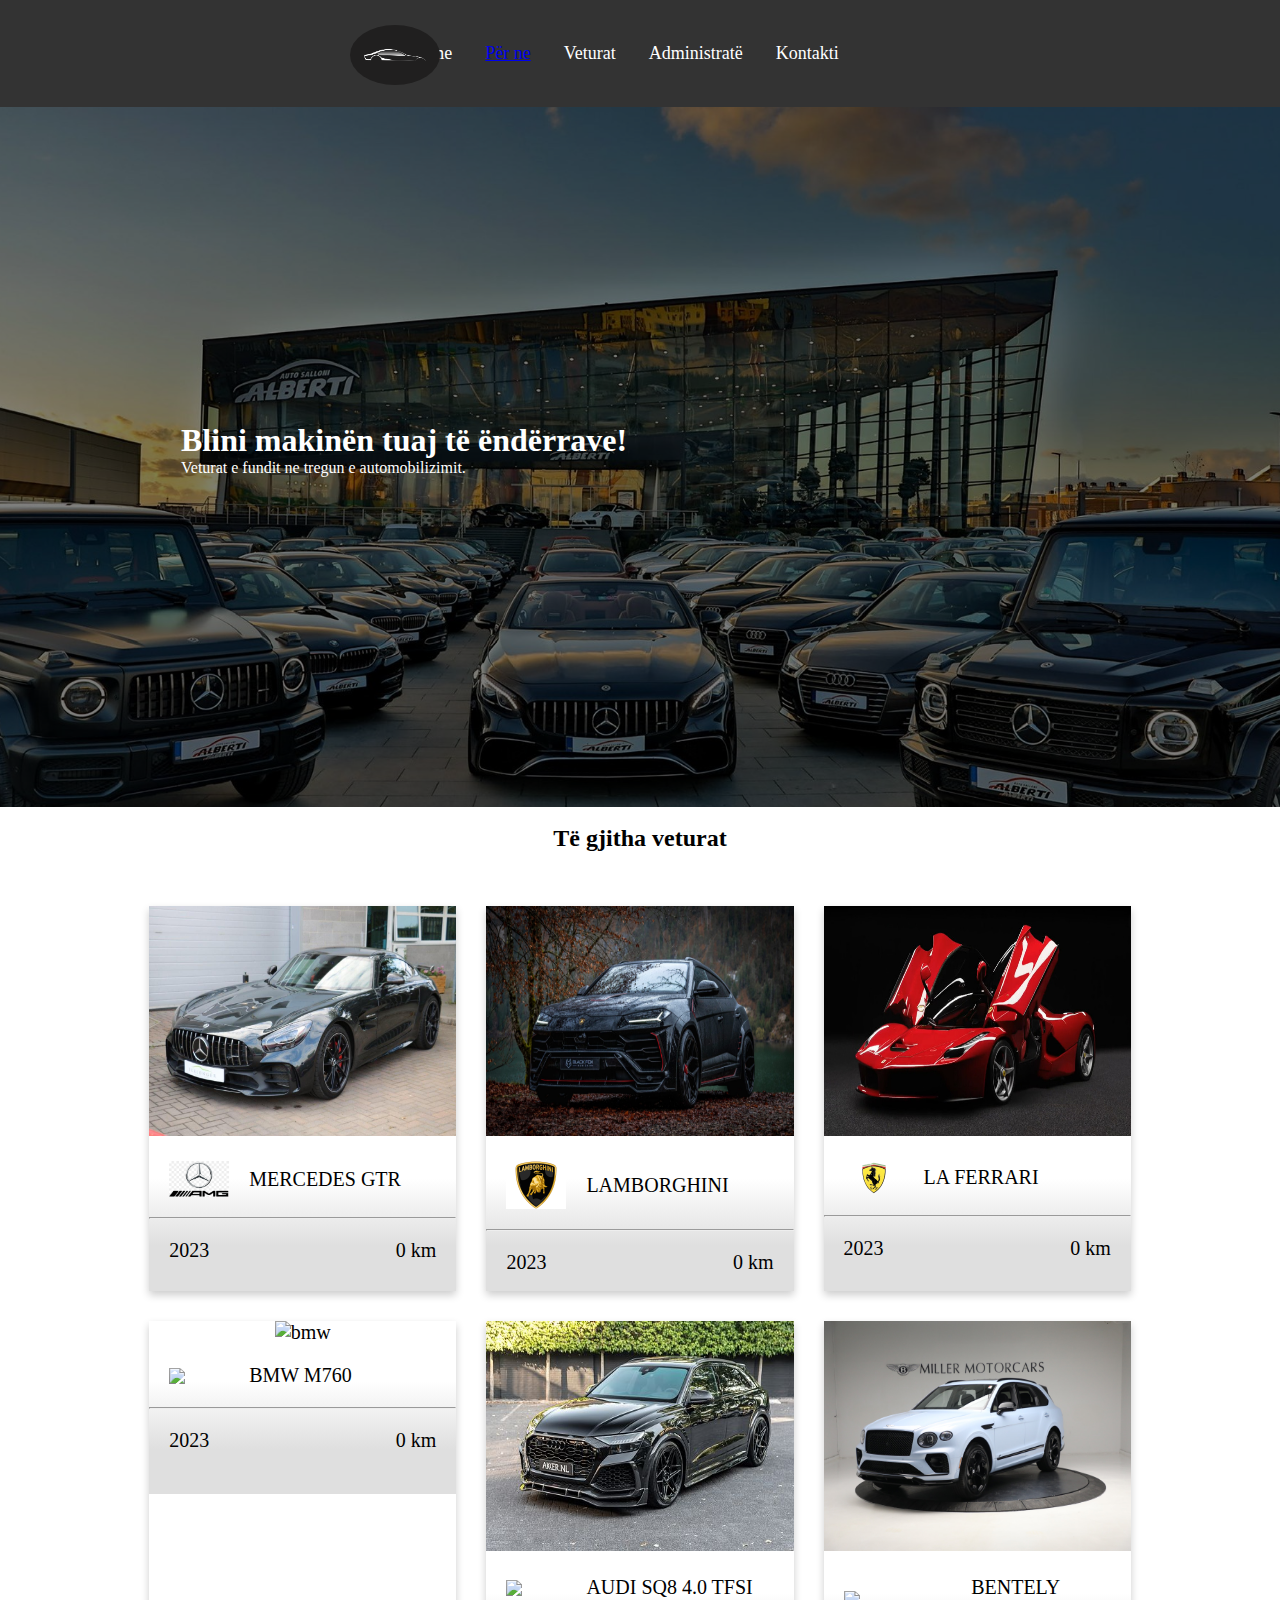
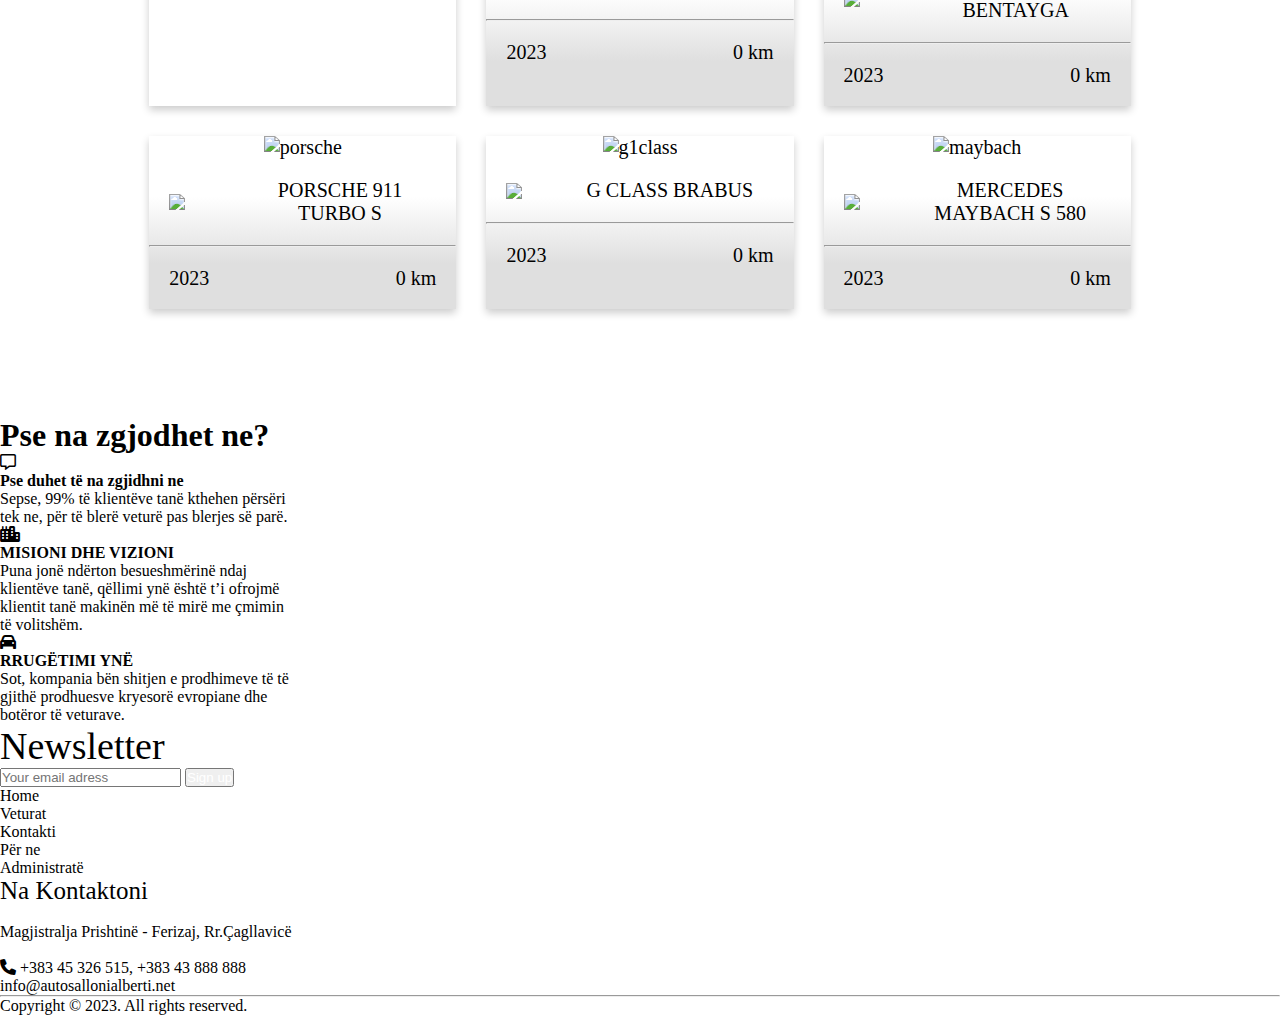
==== index.html @ 6805091e "fixed some things" ====
<!DOCTYPE html>
<html lang="en">
<head>
    <meta charset="UTF-8">
    <meta name="viewport" content="width=device-width, initial-scale=1.0">
    <link rel="stylesheet" href="https://cdnjs.cloudflare.com/ajax/libs/font-awesome/6.0.0/css/all.min.css"/>
    <link rel="stylesheet" href="style.css">

    <title>AutoSalloni</title>
</head>
<body>
    <header>
        <div class="meny">
        <ul>
           <li>Home</li>
           <li><a href="për_ne.html">Për ne</a></li>
           <li>Veturat</li>
           <li>Administratë</li>
           <li>Kontakti</li>
     </ul>
     </div>
     <div class="foto1">
        <div class="h11">
            <h1>Blini makinën tuaj të ëndërrave!</h1>
            <p>Veturat e fundit ne tregun e automobilizimit.</p>
        </div>
     </div>
     <div class="foto3">
        <img src="logo.png" alt="logo">
    </div>
    <br>
    <h2 style="text-align: center;">Të gjitha veturat</h2>
    <br>
    <br>
    <br>
    <div class="wrapper cars-card">
        <div class="container">
            <img src="mercedes.png" class="car--photo" alt="mercedes">
            <div class="cards-holder">
                <div class="card">
                    <img src="logoja.png" />
                    <p>MERCEDES GTR</p>
                </div>
                <hr>
                <div class="second-cart">
                    <p>2023</p>
                    <p>0 km</p>
                </div>
            </div>
        </div>
        <div class="container">
            <img src="lambo.png" class="car--photo" alt="mercedes">
            <div class="cards-holder">
                <div class="card">
                    <img src="logol.png" />
                    <p>LAMBORGHINI</p>
                </div>
                <hr>
                <div class="second-cart">
                    <p>2023</p>
                    <p>0 km</p>
                </div>
            </div>
        </div>
        <div class="container">
            <img src="ferrari1.png" class="car--photo" alt="mercedes">
            <div class="cards-holder">
                <div class="card">
                    <img src="logof.png" />
                    <p>LA FERRARI</p>
                </div>
                <hr>
                <div class="second-cart">
                    <p>2023</p>
                    <p>0 km</p>
                </div>
            </div>
        </div>
        <div class="container">
            <img src="bmw.logo.jpg" class="car--photo" alt="bmw">
            <div class="cards-holder">
                <div class="card">
                    <img src="logobmw.png" />
                    <p>BMW M760</p>
                </div>
                <hr>
                <div class="second-cart">
                    <p>2023</p>
                    <p>0 km</p>
                </div>
            </div>
        </div>
        <div class="container">
            <img src="audi.png" class="car--photo" alt="audi">
            <div class="cards-holder">
                <div class="card">
                    <img src="logoa.png" />
                    <p>AUDI SQ8 4.0 TFSI</p>
                </div>
                <hr>
                <div class="second-cart">
                    <p>2023</p>
                    <p>0 km</p>
                </div>
            </div>
        </div>
        <div class="container">
            <img src="bentley.png" class="car--photo" alt="bentley">
            <div class="cards-holder">
                <div class="card">
                    <img src="logob.png" />
                    <p>BENTELY BENTAYGA</p>
                </div>
                <hr>
                <div class="second-cart">
                    <p>2023</p>
                    <p>0 km</p>
                </div>
            </div>
        </div>
        
        <div class="container">
            <img src="porsche.png" class="car--photo" alt="porsche">
            <div class="cards-holder">
                <div class="card">
                    <img src="logopors.png" />
                    <p>PORSCHE 911 TURBO S</p>
                </div>
                <hr>
                <div class="second-cart">
                    <p>2023</p>
                    <p>0 km</p>
                </div>
            </div>
        </div>

        <div class="container">
            <img src="g1class.png" class="car--photo" alt="g1class">
            <div class="cards-holder">
                <div class="card">
                    <img src="logomer.png" />
                    <p>G CLASS BRABUS</p>
                </div>
                <hr>
                <div class="second-cart">
                    <p>2023</p>
                    <p>0 km</p>
                </div>
            </div>
        </div>

        <div class="container">
            <img src="maybach.png" class="car--photo" alt="maybach">
            <div class="cards-holder">
                <div class="card">
                    <img src="logomer.png" />
                    <p>MERCEDES MAYBACH S 580</p>
                </div>
                <hr>
                <div class="second-cart">
                    <p>2023</p>
                    <p>0 km</p>
                </div>
            </div>
        </div>
        

    </header>   
    <div class="footer">
        <br>
        <br>
        <br>
        <br>
        <br>
        <br>
        <h1>Pse na zgjodhet ne?</h1>
        <div class="icons">
            <div class="icon-container">
                <i class="fa-regular fa-message"></i>
                <p><b>Pse duhet të na zgjidhni ne</b></p>
                <p>Sepse, 99% të klientëve tanë kthehen përsëri<br> tek ne, 
                për të blerë veturë pas blerjes së parë.</p>
            </div>
            <div class="icon-container">
                <i class="fa-solid fa-city"></i>
                <p><b>MISIONI DHE VIZIONI</b></p>
                <p><span class="small-text">Puna jonë ndërton besueshmërinë ndaj<br>
                klientëve tanë, qëllimi ynë është t’i ofrojmë<br>
                klientit tanë makinën më të mirë me çmimin<br> 
                të volitshëm.</p>
            </div>
            <div class="icon-container">
                <i class="fa-solid fa-car"></i>
                <p><b>RRUGËTIMI YNË</b></p>
                <p>Sot, kompania bën shitjen e prodhimeve të të<br>
                 gjithë prodhuesve kryesorë evropiane dhe<br>
                  botëror të veturave.</p>
            </div>
        </div>

        <div class="p-container">
            <p style="font-size: 38px;">Newsletter</p>
        <div class="button">
            <input type="text" placeholder="Your email adress">
         <button type="Sign up" style="color: white;">Sign up</button>
        </div>
        </div>
        
        <footer class="footeri">
           
            <ul>
                
                <li>Home</li>
                <li>Veturat</li>
                <li>Kontakti</li>
            </ul>
            <ul>
                <li>Për ne</li>
                <li>Administratë</li>
            </ul>
            
            <div class="contact-info">
                
                 <p style="font-size: 25px;">Na Kontaktoni</p>
                 <br>
                <p>Magjistralja Prishtinë - Ferizaj, Rr.Çagllavicë</p>
                <br>
                <i class="fa-solid fa-phone"></i>
                +383 45 326 515, +383 43 888 888  
                <p> info@autosallonialberti.net</p>
            </div>  
        </footer>
        <hr>
        
        <p class="copyright">Copyright © 2023. All rights reserved.</p>
        
    
     

</html>
---- style.css ----
*{
    padding: 0px;
    margin: 0px;
    box-sizing: border-box;
}

.meny {
    display: flex;
    flex-direction: column; /* Ndërro drejtimin e flexbox në vertikal */
    background-color: #333;
    padding: 43px 0px;
    font-size: 18px;
    cursor: pointer;
    
}

.meny-top {
    background-color: black; /* Ngjyra e pjesshme të sipërme */
    padding: 5px 0px; /* Hapësira në drejtimin vertikal */
}

.meny ul {
    list-style: none;
    margin: 0;
    padding: 0;
    display: flex;
    justify-content: center;
}

.meny li:hover{
    color: red;
    cursor: pointer;
    
    
}

.meny li{
    color: white;
    margin-right: 33px;
    
}

.meny li:hover,
.meny li:active {
    color: red; /* Ngjyra e ndryshuar kur elementi është në hover ose gjendje aktive */
}


.foto1{
    position: relative;
}

.foto1 img{
    width: 100%;
    height: auto;
    display: block;
}
.foto1::before {
    content: "";
    position: absolute;
    top: 0;
    left: 0;
    width: 100%;
    height: 100%;
    background-color: rgba(0, 0, 0, 0.5); /* Ngjyra e errët e overlay me një ndjeshmëri të zbehtë */
    pointer-events: none; /* Kjo e bën të mundur që klikimet të kalojnë nën overlay */
}



.foto3 img{
    position: absolute;
    top: 10px; /* Përshtatni sipas dëshirës suaj për pozicionin vertikal */
    width: 90px;
    float: right;
    color: black;
    margin-left: 350px;
    margin-top: 15px;
    border-radius: 50%;
 
}

.h11 {
    position: absolute;
    top: 45%;
    right: 51%;
    color: white;
    font-size: 1em;
}

.wrapper{
    display: flex;
    justify-content: center;
    gap: 30px;

     
}

.container{
    padding: 0px ;
    box-shadow: 0 4px 8px 0 rgba(0,0,0,0.2);
    transition: 0.3s;
    width: 24%;
    text-align: center;
    font-size: 20px;
    
}

.cars-card {
    flex-wrap: wrap;
}

.cards-holder {
    background: rgb(223,223,223);
    background: linear-gradient(0deg, rgba(223,223,223,1) 30%, rgba(255,255,255,1) 75%);
}

.container:hover{
    box-shadow: 0 8px 16px 0 rgba(0,0,0,0.2);
    
}

.card {
    display: flex;
    gap: 20px;
    align-items: center;
    padding: 0px 20px;
}

.card img {
    width: 60px;
}

.car--photo{
    height: 230px;
    width: 100%;
}


.second-cart {
    display: flex;
    padding: 0px 20px;
    justify-content: space-between;
}

.cards-holder {
    padding: 20px 0px;
    display: flex;
    flex-direction: column;
    gap: 20px;
    height: 150px;
}

.foto1 {
        background-image: url("fotoja.png");
        min-height: 700px;
        background-attachment: fixed;
        background-position: center;
        background-repeat: no-repeat;
        background-size: cover;
}
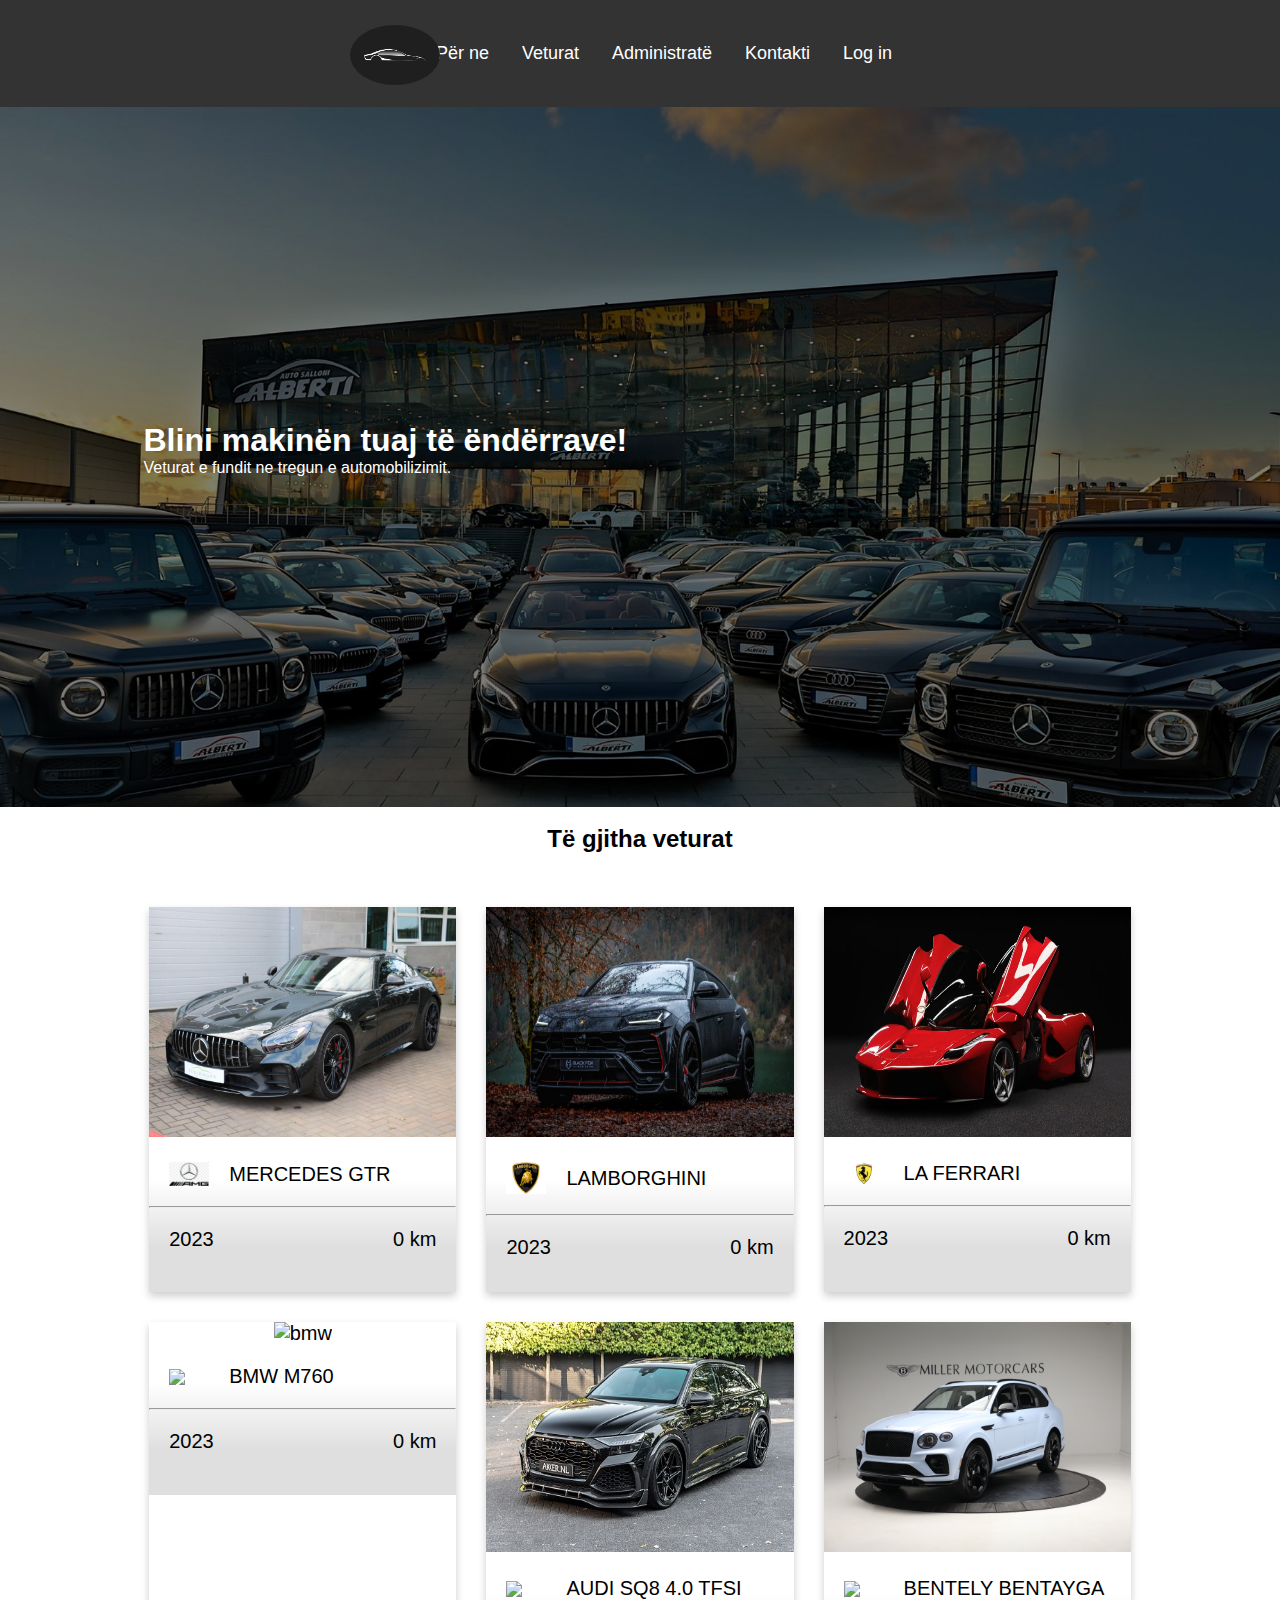
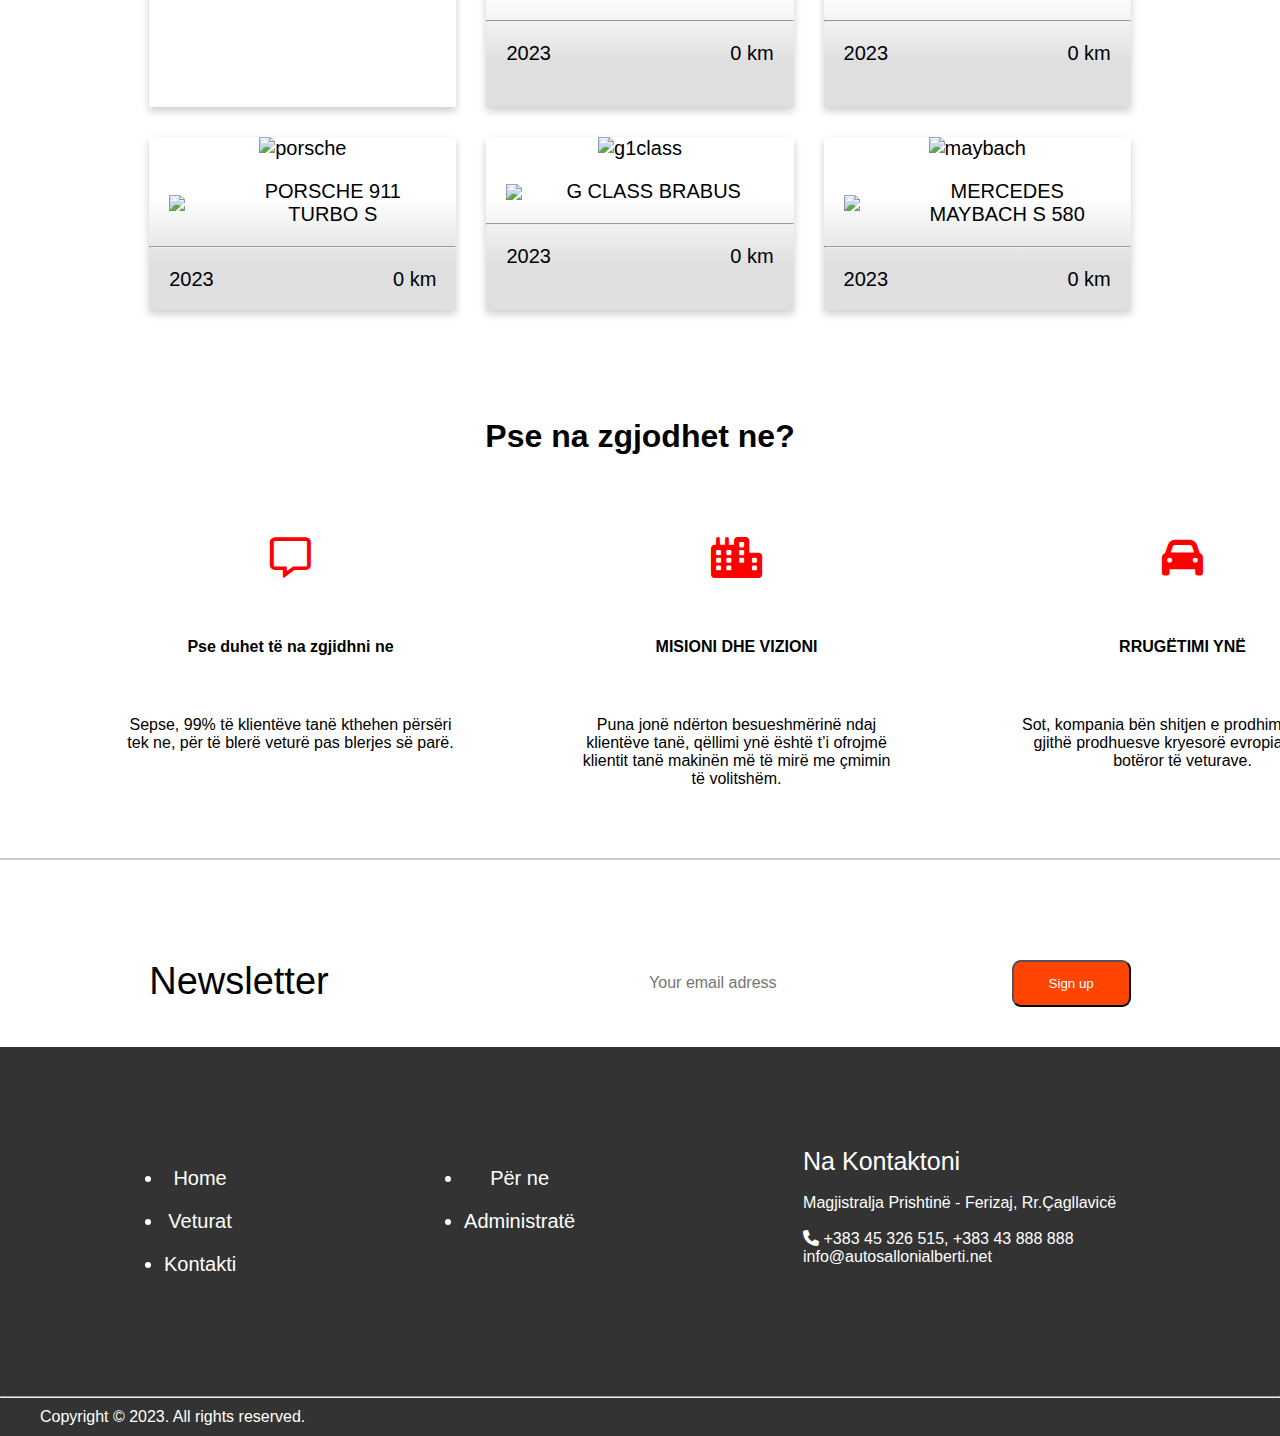
==== commit 904927a6: "fixed some things" ====
--- a/index.html
+++ b/index.html
@@ -12,11 +12,13 @@
     <header>
         <div class="meny">
         <ul>
-           <li>Home</li>
+           <li><a href="index.html">Home</a></li>
            <li><a href="për_ne.html">Për ne</a></li>
-           <li>Veturat</li>
-           <li>Administratë</li>
-           <li>Kontakti</li>
+           <li><a href="veturat.html">Veturat</a></li>
+           <li><a href="administrata.html">Administratë</a></li>
+           <li><a href="kontakti.html">Kontakti</a></li>
+           <li><a href="login.html">Log in</a></li>
+           
      </ul>
      </div>
      <div class="foto1">
@@ -235,7 +237,7 @@
         <p class="copyright">Copyright © 2023. All rights reserved.</p>
         
     
-     
-
+     </div>
+    </body>
 </html>
 
--- a/style.css
+++ b/style.css
@@ -2,6 +2,7 @@
     padding: 0px;
     margin: 0px;
     box-sizing: border-box;
+    
 }
 
 .meny {
@@ -27,23 +28,24 @@
     justify-content: center;
 }
 
-.meny li:hover{
-    color: red;
-    cursor: pointer;
-    
-    
-}
+
 
 .meny li{
     color: white;
     margin-right: 33px;
-    
-}
-
-.meny li:hover,
-.meny li:active {
-    color: red; /* Ngjyra e ndryshuar kur elementi është në hover ose gjendje aktive */
-}
+   
+    
+}
+
+.meny li a:hover{
+    color: red;
+}
+
+.meny a {
+    text-decoration: none; /* Largimi i vijës perfunduese */
+    color: white; /* Ngjyra e tekstit */
+}
+
 
 
 .foto1{
@@ -125,10 +127,12 @@
     gap: 20px;
     align-items: center;
     padding: 0px 20px;
+    
 }
 
 .card img {
     width: 60px;
+    max-width: 40px;
 }
 
 .car--photo{
@@ -158,4 +162,351 @@
         background-position: center;
         background-repeat: no-repeat;
         background-size: cover;
+}
+
+.footer h1{
+    text-align: center;
+}
+
+
+
+.footer i.fa-regular.fa-message {
+    font-size: 41px;
+    color: red;
+       
+}
+
+.footer i.fa-solid.fa-city {
+    font-size: 41px;
+    color: red;
+    
+}
+
+.footer i.fa-solid.fa-car{
+    font-size: 41px;
+    color: red;
+}
+
+
+.icons{
+    display: flex;
+    padding: 70px;
+    justify-content: space-between;
+    border-bottom: 2px solid #ccc;
+
+   
+}
+
+.icons i {
+    font-size: 41px;
+    color: red;
+    padding: 0 200px; /* Hapësira midis ikonave */
+    margin-top: 12px;
+    
+}
+
+.icon-container {
+    text-align: center;
+    
+     
+}
+
+
+.icon-container i {
+    font-size: 41px;
+    color: red;
+    justify-content: center;
+    
+}
+
+.icon-container p{
+    margin-top: 60px;
+    
+}   
+
+
+.p-container{
+        display: flex;
+        justify-content: space-around;
+        flex-wrap: wrap; /* Lejon*/
+        margin-top: 100px;       
+        
+}
+
+
+
+.button input {  
+    width: 380px; /* Përshembull, përcaktoni gjërësinë sipas dëshirës tuaj */
+    height: 40px; /* Përshembull, përcaktoni lartësinë sipas dëshirës tuaj */
+    padding: 22px; /* Për të shtuar hapësirë brenda input-it */
+    font-size: 16px; /* Për të përcaktuar madhësinë e tekstit brenda input-it */
+}
+
+.button button {
+    background-color: #FF4500;
+    padding: 14px 35px;
+    border-radius: 9px;
+    cursor: pointer;
+}
+
+.footeri {
+    display: flex;
+    background-color: #333;
+    padding: 100px 50px;
+    margin-top: 40px;
+    color: white;
+    justify-content: space-around;
+  
+}
+    
+  
+
+  .footeri ul {
+    text-align: center;
+    
+  }
+ 
+.footeri li:hover{
+   color: red;
+   cursor: pointer;
+   
+}
+
+.footeri li{
+    font-size: 20px;
+    margin: 20px 0;
+    
+    
+}
+
+
+
+.copyright {
+    background-color: #333; /* Cakto ngjyrën e background-it të tekstit të të drejtave të rezervuara */
+    color: #fff; /* Cakto ngjyrën e tekstit */
+    padding: 10px 40px; /* Shtoni padding sipas preferencave tuaja */
+    
+    text-align: left; /* Qendro tekstin në qendër */
+}
+ /*per ne*/
+
+ .text{
+    
+    margin-left: 50px;
+    border-left: 5px solid red;
+    padding-left: 10px;
+    
+ }
+
+ .text .no-border-left{
+    border-left: 5px solod red;
+    
+ }
+
+ .no-border-left {
+    margin-left: 56px;
+    
+ }
+
+ .no-border-left p{
+    border-left: 5px solid red;
+ }
+
+ .text img{
+    width: 50%;
+    margin-right: 50px;
+    border-radius: 50px;
+ }
+
+
+ .contact-container {
+    display: flex;
+    justify-content: space-between; /* Vendos elementet në anën e majtë dhe të djathtë të kontejnerit */
+    align-items: flex-start; /* Ndalon që elementet të qendrojnë në një linjë horizontale të njëjtë */
+
+}
+
+.contact-info1 {
+    flex: 1; /* Merr pjesën më të madhe të hapësirës së disponueshme */
+    margin-left: 60px;
+    font-size: 20px;
+    
+   
+}
+
+
+.input-container {
+    width: 35%; 
+    padding: 20px 20px;
+    min-height: 52px;
+    border-radius: 10px;
+    font-size: 14px;
+    box-shadow: 1px 1px 0 0 rgba(0, 0, 0, 0.1); /* Box shadow e errët */
+    border: 1px solid #e7edf3;
+    margin-top: 50px;
+    margin-right: 12.0em;
+    background-color: #EFF3FA;
+    text-align: center;
+   
+    
+}
+    
+
+
+
+input {
+    width: 100%;
+    padding: 8px;
+    box-sizing: border-box;
+}
+
+
+.styled-button {
+    padding: 15px 20px; /* Shto ngjyrat në pikselë sipas preferencave tuaja */
+    font-size: 16px;
+    padding: 12px 40px;
+    background-color:  white;
+    color: #F0F3F4; /* Ngjyra e tekstit */
+    border: none;
+    border-radius: 9px;
+    cursor: pointer;
+    
+}
+
+
+
+.styled-button.special-text {
+    color: #000; /* Ngjyra e zeza e tekstit për klasën "special-text" */
+    margin-right: 10px;
+}
+
+.style-button{
+    font-size: 16px;
+    padding: 16px 40px;
+    background-color: red; /* Ngjyra e tekstit */
+    color: white;
+    float: right;
+    border: none;
+    border-radius: 12px;
+    margin-right: 15px;
+    cursor: pointer;
+    
+}
+
+#w3review{
+    border-radius: 10px;
+    resize: vertical;
+}
+
+*{
+    margin: 0;
+    padding: 0;
+    font-family: 'Poppins', sans-serif;
+    box-sizing: border-box;
+}
+
+.container3 {
+    width: 100%;
+    height: 100vh;
+    background-image: linear-gradient(rgba(0,0,50,0.8), rgba(0,0,50,0.8)), url('g-class.png');
+    background-position: center;
+    background-size: cover;
+   position: relative;
+}
+
+
+.form-box{
+    width: 90%;
+    max-width: 450px;
+    position: absolute;
+    top: 50%;
+    left: 50%;
+    transform: translate(-50%, -50%);
+    background: #fff;
+    padding: 50px 60px 70px;
+    text-align: center;
+}
+
+.form-box h1{
+    font-size: 30px;
+    margin-bottom: 60px;
+    color: #3c00a0;
+    position: relative;
+}
+
+.form-box h1::after{
+    content: "";
+    width: 30px;
+    height: 2px;
+    border-radius: 3px;
+    background: #3c00a0;
+    position: absolute;
+    bottom: -12px;
+    left: 50%;
+    transform: translateX(-50%);
+}
+
+.input-field{
+    background: #eaeaea;
+    margin: 15px 0;
+    border-radius: 3px;
+    display: flex;
+    align-items: center;
+    max-height: 65px;
+    transition: max-height 0.5s;
+    overflow: hidden;
+
+}
+
+input{
+    width: 100%;
+    background: transparent;
+    border: 0;
+    outline: 0;
+    padding: 18px 15px;
+}
+
+.input-field i{
+    margin-left: 15px;
+    color: #999;
+}
+
+form p{
+    text-align: left;
+    font-size: 13px;
+}
+
+form p a{
+    text-decoration: none;
+    color: #3c00a0;
+}
+
+.btn-field{
+    width: 100%;
+    display: flex;
+    justify-content: space-between;
+}
+
+.btn-field button{
+    flex-basis: 48%;
+    background: #3c00a0;
+    color: #fff;
+    height: 40px;
+    border-radius: 20px;
+    border: 0;
+    outline: 0;
+    cursor: pointer;
+    transition: background 1s;
+}
+
+
+
+.btn-field button.disable{
+    background: #eaeaea;
+    color: #555;
+    margin-top: 20px;
+}
+
+.btn-field button{
+    margin-top: 20px;
 }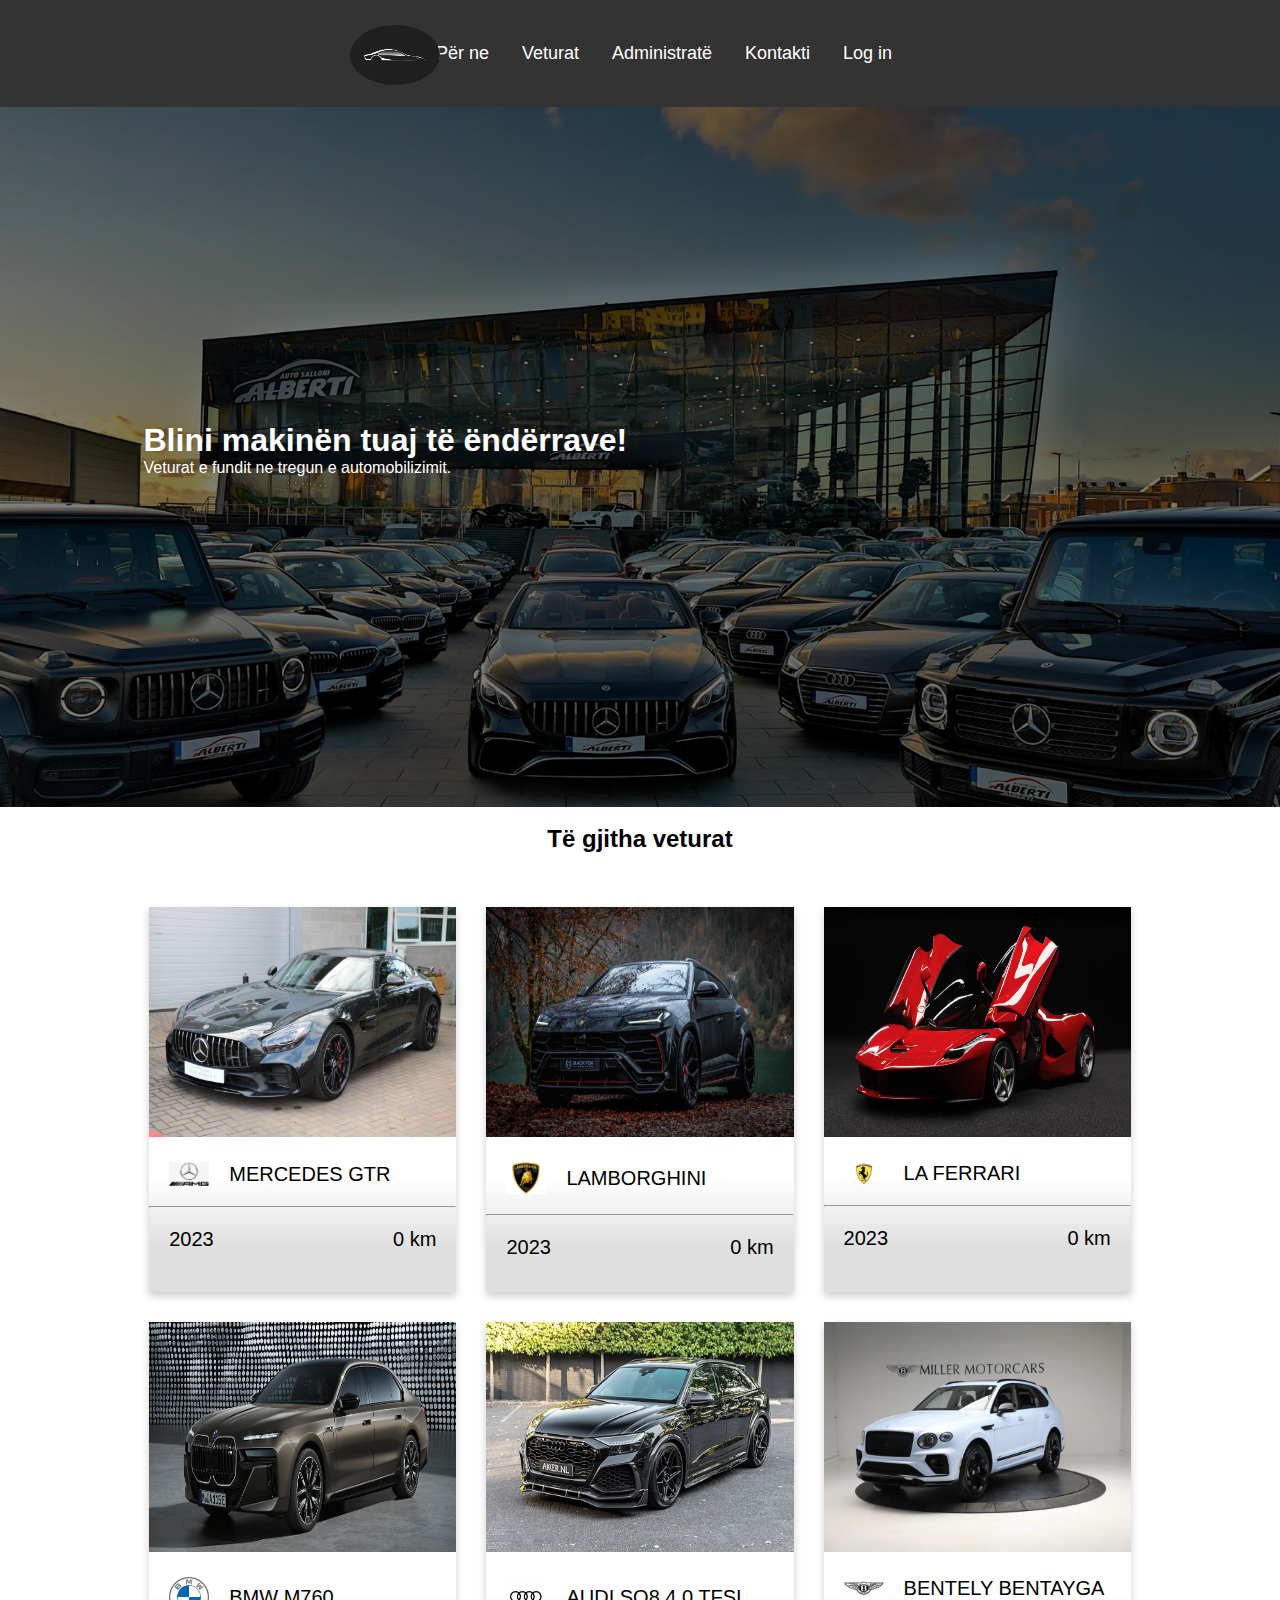
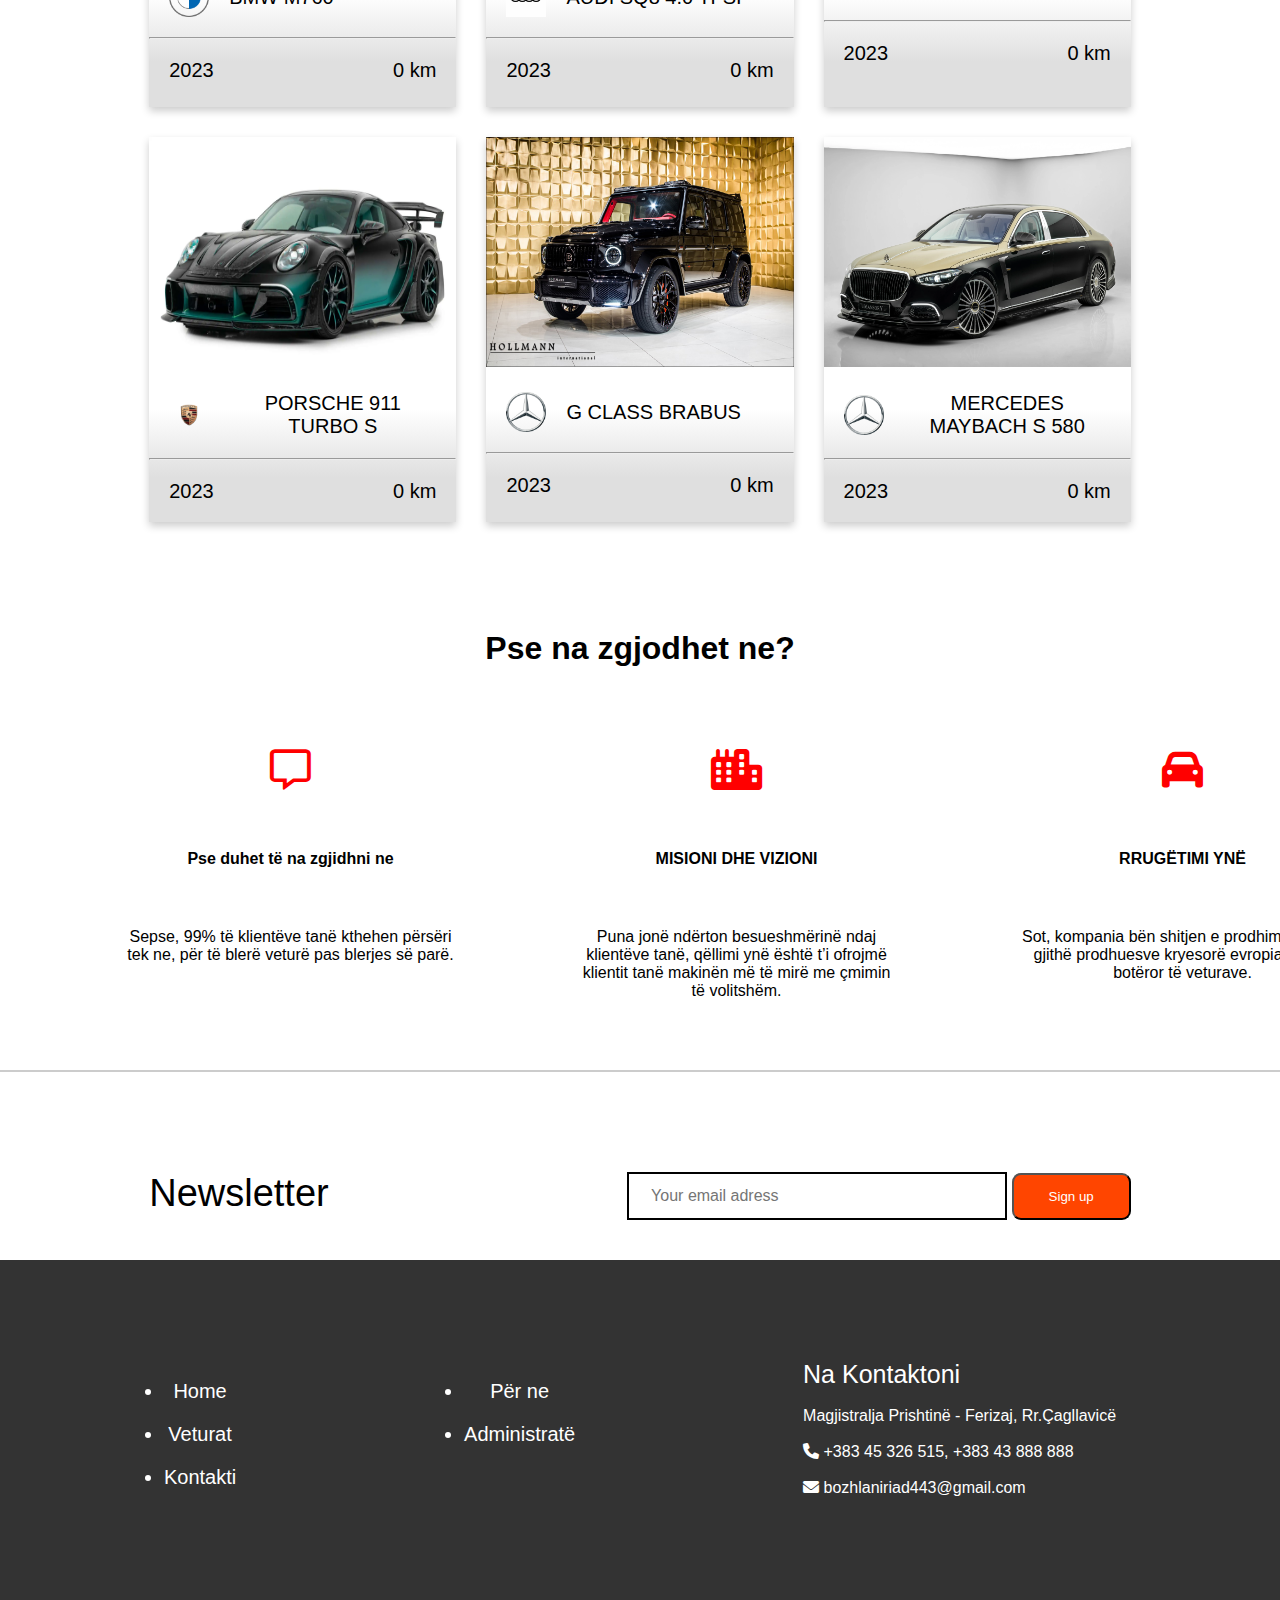
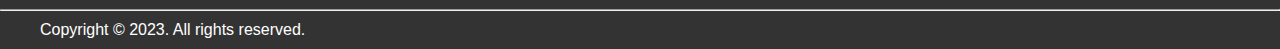
==== commit 0cf9ad71: "fixed some things" ====
--- a/index.html
+++ b/index.html
@@ -203,7 +203,7 @@
         <div class="p-container">
             <p style="font-size: 38px;">Newsletter</p>
         <div class="button">
-            <input type="text" placeholder="Your email adress">
+            <input type="text" placeholder="Your email adress" style="border: 2px solid black;">
          <button type="Sign up" style="color: white;">Sign up</button>
         </div>
         </div>
@@ -228,9 +228,12 @@
                 <p>Magjistralja Prishtinë - Ferizaj, Rr.Çagllavicë</p>
                 <br>
                 <i class="fa-solid fa-phone"></i>
-                +383 45 326 515, +383 43 888 888  
-                <p> info@autosallonialberti.net</p>
-            </div>  
+                +383 45 326 515, +383 43 888 888 
+                <br>
+                <br>
+                <i class="fa-solid fa-envelope"></i> 
+                 <span>bozhlaniriad443@gmail.com</span>
+            </div> 
         </footer>
         <hr>
         
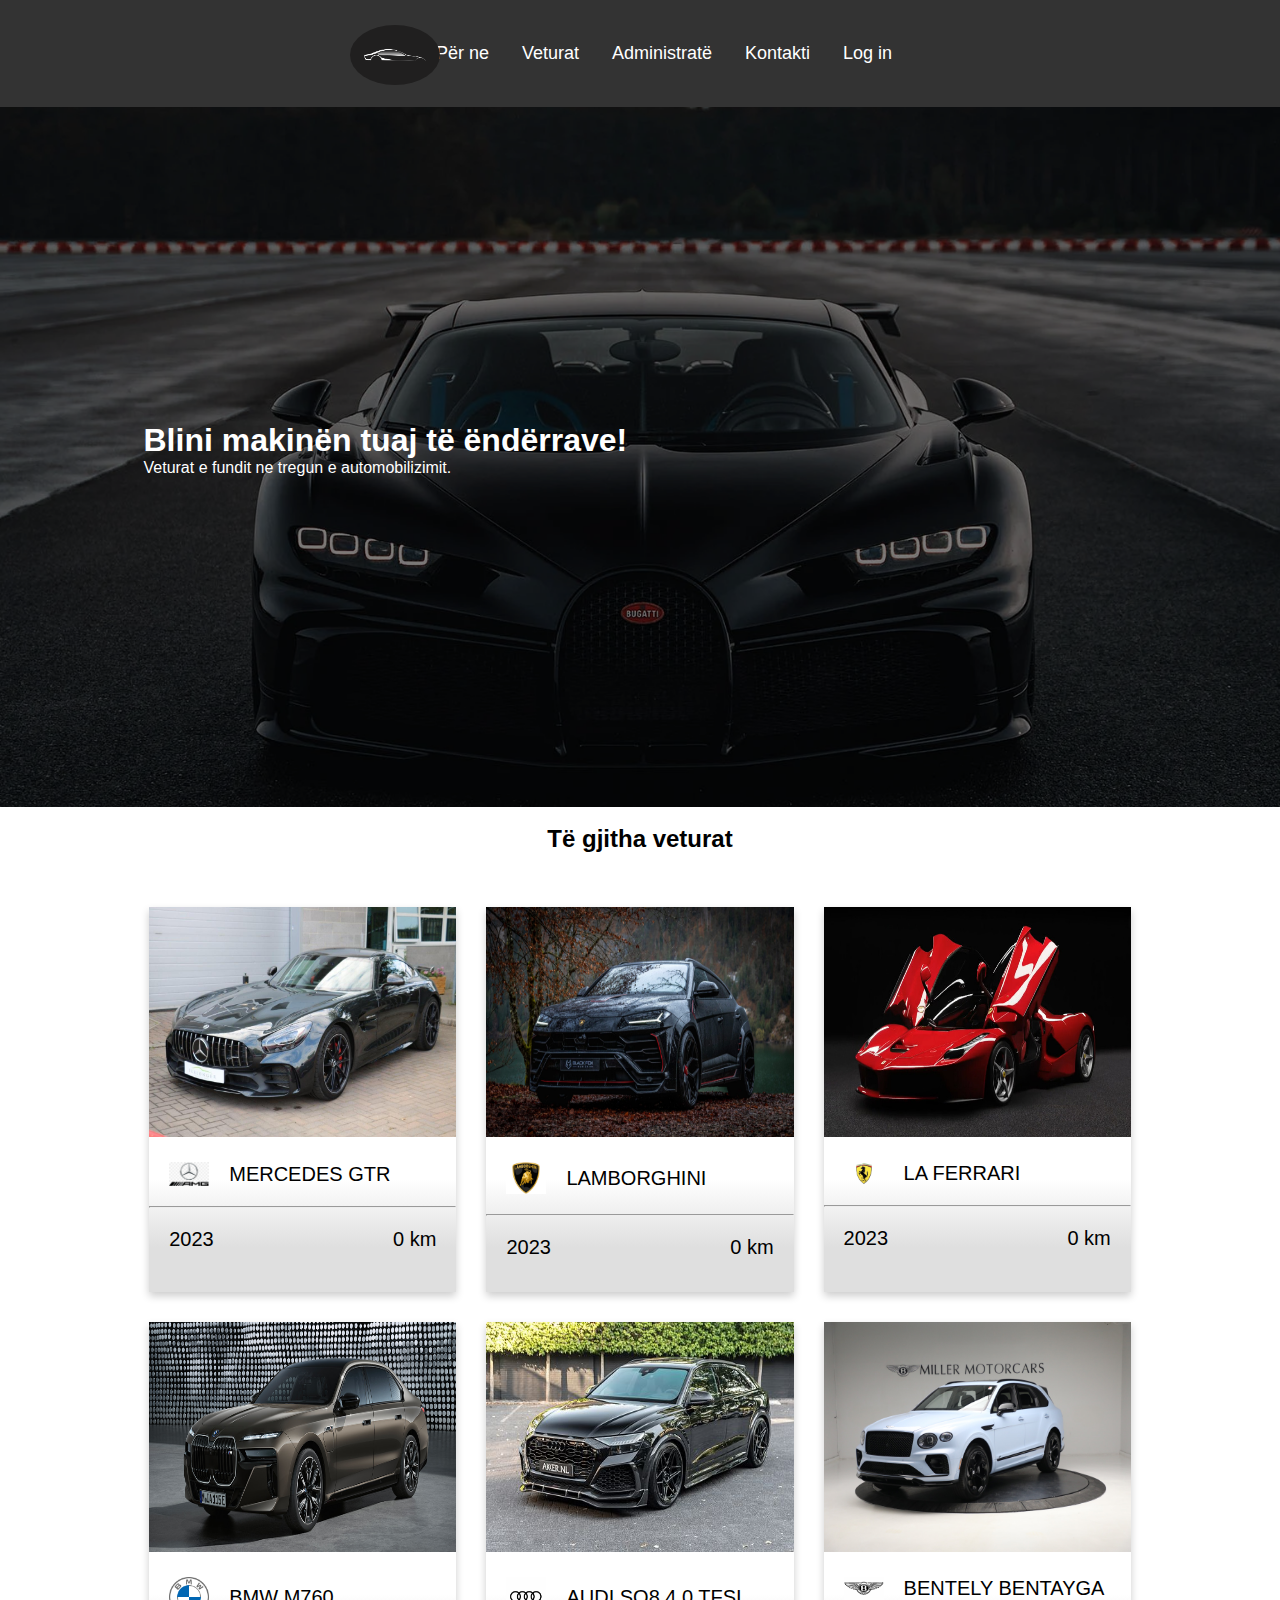
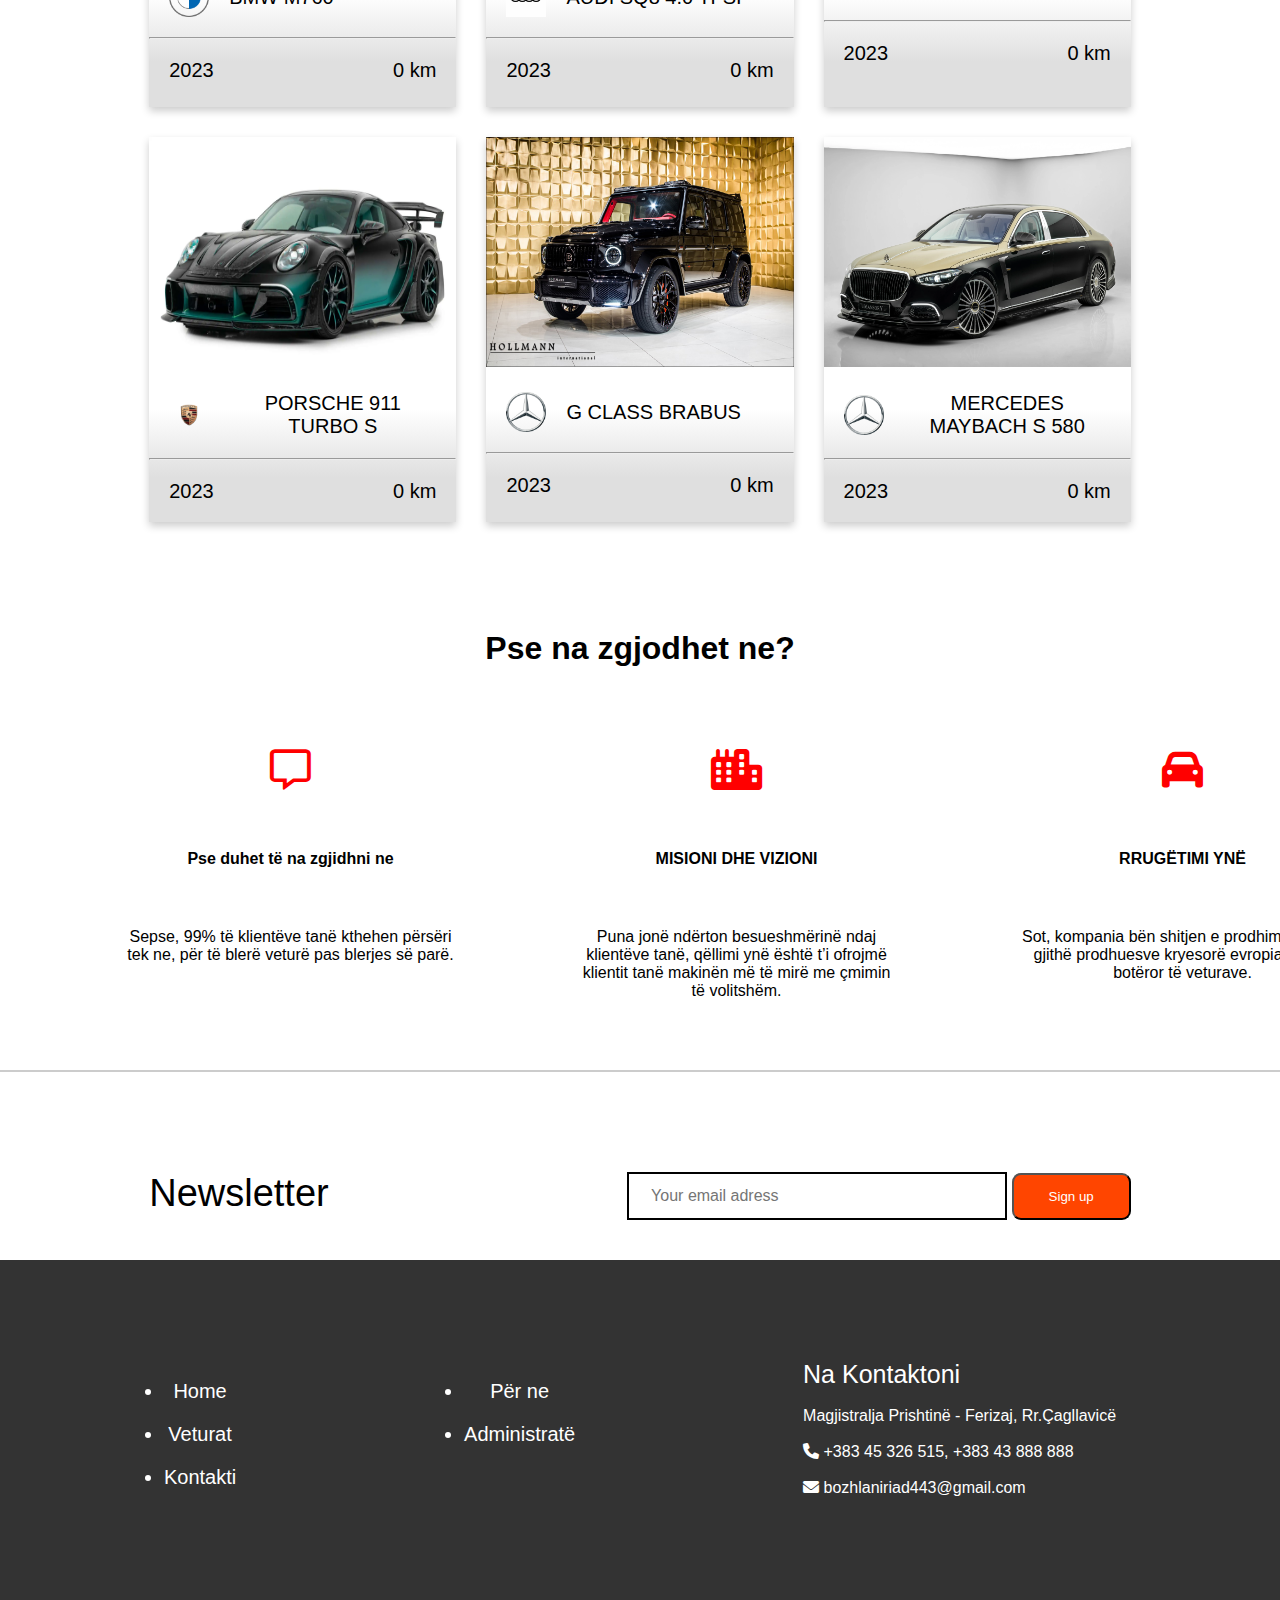
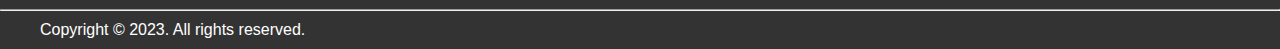
==== commit c6a8fe78: "fixed some things" ====
--- a/index.html
+++ b/index.html
@@ -9,18 +9,18 @@
     <title>AutoSalloni</title>
 </head>
 <body>
-    <header>
-        <div class="meny">
-        <ul>
-           <li><a href="index.html">Home</a></li>
-           <li><a href="për_ne.html">Për ne</a></li>
-           <li><a href="veturat.html">Veturat</a></li>
-           <li><a href="administrata.html">Administratë</a></li>
-           <li><a href="kontakti.html">Kontakti</a></li>
-           <li><a href="login.html">Log in</a></li>
-           
-     </ul>
-     </div>
+        <header>
+            <div class="meny">
+            <ul>
+               <li><a href="index.html">Home</a></li>
+               <li><a href="për_ne.html">Për ne</a></li>
+               <li><a href="veturat.html">Veturat</a></li>
+               <li><a href="administrata.html">Administratë</a></li>
+               <li><a href="kontakti.html">Kontakti</a></li>
+               <li><a href="login.html">Log in</a></li>
+               
+         </ul>
+         </div>
      <div class="foto1">
         <div class="h11">
             <h1>Blini makinën tuaj të ëndërrave!</h1>
@@ -28,7 +28,7 @@
         </div>
      </div>
      <div class="foto3">
-        <img src="logo.png" alt="logo">
+        <img src="photos/logo.png" alt="logo">
     </div>
     <br>
     <h2 style="text-align: center;">Të gjitha veturat</h2>
@@ -37,10 +37,10 @@
     <br>
     <div class="wrapper cars-card">
         <div class="container">
-            <img src="mercedes.png" class="car--photo" alt="mercedes">
-            <div class="cards-holder">
-                <div class="card">
-                    <img src="logoja.png" />
+            <img src="photos/mercedes.png" class="car--photo" alt="mercedes">
+            <div class="cards-holder">
+                <div class="card">
+                    <img src="photos/logoja.png" />
                     <p>MERCEDES GTR</p>
                 </div>
                 <hr>
@@ -51,10 +51,10 @@
             </div>
         </div>
         <div class="container">
-            <img src="lambo.png" class="car--photo" alt="mercedes">
-            <div class="cards-holder">
-                <div class="card">
-                    <img src="logol.png" />
+            <img src="photos/lambo.png" class="car--photo" alt="mercedes">
+            <div class="cards-holder">
+                <div class="card">
+                    <img src="photos/logol.png" />
                     <p>LAMBORGHINI</p>
                 </div>
                 <hr>
@@ -65,10 +65,10 @@
             </div>
         </div>
         <div class="container">
-            <img src="ferrari1.png" class="car--photo" alt="mercedes">
-            <div class="cards-holder">
-                <div class="card">
-                    <img src="logof.png" />
+            <img src="photos/ferrari1.png" class="car--photo" alt="mercedes">
+            <div class="cards-holder">
+                <div class="card">
+                    <img src="photos/logof.png" />
                     <p>LA FERRARI</p>
                 </div>
                 <hr>
@@ -79,10 +79,10 @@
             </div>
         </div>
         <div class="container">
-            <img src="bmw.logo.jpg" class="car--photo" alt="bmw">
-            <div class="cards-holder">
-                <div class="card">
-                    <img src="logobmw.png" />
+            <img src="photos/bmw.logo.jpg" class="car--photo" alt="bmw">
+            <div class="cards-holder">
+                <div class="card">
+                    <img src="photos/logobmw.png" />
                     <p>BMW M760</p>
                 </div>
                 <hr>
@@ -93,10 +93,10 @@
             </div>
         </div>
         <div class="container">
-            <img src="audi.png" class="car--photo" alt="audi">
-            <div class="cards-holder">
-                <div class="card">
-                    <img src="logoa.png" />
+            <img src="photos/audi.png" class="car--photo" alt="audi">
+            <div class="cards-holder">
+                <div class="card">
+                    <img src="photos/logoa.png" />
                     <p>AUDI SQ8 4.0 TFSI</p>
                 </div>
                 <hr>
@@ -107,10 +107,10 @@
             </div>
         </div>
         <div class="container">
-            <img src="bentley.png" class="car--photo" alt="bentley">
-            <div class="cards-holder">
-                <div class="card">
-                    <img src="logob.png" />
+            <img src="photos/bentley.png" class="car--photo" alt="bentley">
+            <div class="cards-holder">
+                <div class="card">
+                    <img src="photos/logob.png" />
                     <p>BENTELY BENTAYGA</p>
                 </div>
                 <hr>
@@ -122,10 +122,10 @@
         </div>
         
         <div class="container">
-            <img src="porsche.png" class="car--photo" alt="porsche">
-            <div class="cards-holder">
-                <div class="card">
-                    <img src="logopors.png" />
+            <img src="photos/porsche.png" class="car--photo" alt="porsche">
+            <div class="cards-holder">
+                <div class="card">
+                    <img src="photos/logopors.png" />
                     <p>PORSCHE 911 TURBO S</p>
                 </div>
                 <hr>
@@ -137,10 +137,10 @@
         </div>
 
         <div class="container">
-            <img src="g1class.png" class="car--photo" alt="g1class">
-            <div class="cards-holder">
-                <div class="card">
-                    <img src="logomer.png" />
+            <img src="photos/g1class.png" class="car--photo" alt="g1class">
+            <div class="cards-holder">
+                <div class="card">
+                    <img src="photos/logomer.png" />
                     <p>G CLASS BRABUS</p>
                 </div>
                 <hr>
@@ -152,10 +152,10 @@
         </div>
 
         <div class="container">
-            <img src="maybach.png" class="car--photo" alt="maybach">
-            <div class="cards-holder">
-                <div class="card">
-                    <img src="logomer.png" />
+            <img src="photos/maybach.png" class="car--photo" alt="maybach">
+            <div class="cards-holder">
+                <div class="card">
+                    <img src="photos/logomer.png" />
                     <p>MERCEDES MAYBACH S 580</p>
                 </div>
                 <hr>
@@ -236,10 +236,8 @@
             </div> 
         </footer>
         <hr>
-        
         <p class="copyright">Copyright © 2023. All rights reserved.</p>
         
-    
      </div>
     </body>
 </html>
--- a/style.css
+++ b/style.css
@@ -156,7 +156,7 @@
 }
 
 .foto1 {
-        background-image: url("fotoja.png");
+        background-image: url("photos/bugatti.png");
         min-height: 700px;
         background-attachment: fixed;
         background-position: center;
@@ -337,18 +337,17 @@
 
 .input-container {
     width: 35%; 
-    padding: 20px 20px;
+    padding: 20px 60px;
     min-height: 52px;
     border-radius: 10px;
     font-size: 14px;
-    box-shadow: 1px 1px 0 0 rgba(0, 0, 0, 0.1); /* Box shadow e errët */
+    box-shadow: 1px 1px 0 0 rgba(0, 0, 0, 0.1); 
     border: 1px solid #e7edf3;
     margin-top: 50px;
     margin-right: 12.0em;
     background-color: #EFF3FA;
     text-align: center;
    
-    
 }
     
 
@@ -361,19 +360,32 @@
 }
 
 
-.styled-button {
-    padding: 15px 20px; /* Shto ngjyrat në pikselë sipas preferencave tuaja */
-    font-size: 16px;
-    padding: 12px 40px;
-    background-color:  white;
-    color: #F0F3F4; /* Ngjyra e tekstit */
-    border: none;
-    border-radius: 9px;
-    cursor: pointer;
-    
-}
-
-
+
+/*.input-container{
+    display: flex;
+    min-height: 53px;
+    border-radius: 10px;
+    width: 50%;
+    padding: 10px 27px;
+    font-size: 14px;
+    line-height: 16px;
+    margin: 0;
+    background-color: rgba(248, 248, 255);
+    border: 1px solid #3c00a0;
+}*/
+
+
+
+.button-group {
+    display: flex;
+    gap: 20px;
+    justify-content: space-between; /* Ose një tjetër vlerë sipas preferencave tuaja */
+}
+
+.button-group input {
+    border: 1px solid black;
+    border-radius: 7px;
+}
 
 .styled-button.special-text {
     color: #000; /* Ngjyra e zeza e tekstit për klasën "special-text" */
@@ -396,6 +408,7 @@
 #w3review{
     border-radius: 10px;
     resize: vertical;
+    
 }
 
 *{
@@ -408,7 +421,7 @@
 .container3 {
     width: 100%;
     height: 100vh;
-    background-image: linear-gradient(rgba(0,0,50,0.8), rgba(0,0,50,0.8)), url('g-class.png');
+    background-image: linear-gradient(rgba(0,0,50,0.8), rgba(0,0,50,0.8)), url('photos/g-class.png');
     background-position: center;
     background-size: cover;
    position: relative;
@@ -503,10 +516,77 @@
 
 .btn-field button.disable{
     background: #eaeaea;
-    color: #555;
+    color: #555 !important;
     margin-top: 20px;
 }
 
 .btn-field button{
     margin-top: 20px;
-}+}
+
+
+.admini-photo img{
+    width: 100%;
+    height: 450px;
+    filter: brightness(50%);
+    
+   
+}
+
+.image-text {
+    position: absolute;
+    top: 50%;
+    left: 50%;
+    transform: translate(-50%, -50%);
+    margin-top: 60px;
+    text-align: center;
+    color: white;
+    font-weight: bold;
+    
+}
+
+.sidebar{
+    float: right;
+    width: 40%;
+    padding: 20px;
+    padding-block: 70px;
+
+    
+}
+
+.sidebar ul{
+    margin-left: 15px;
+    
+}
+
+.text2{
+    text-align: center;
+    padding-block: 70px;
+}
+
+.bottom-text {
+    text-align: center;
+    margin-top: 100px; 
+    float: left;
+}
+
+
+.footeri {
+    position: relative;
+    width: 100%;
+ 
+   
+}
+
+@media (max-width: 768px) {
+    .container {
+        width: 100%;
+    }
+
+    .icon-container {
+        width: 100%;
+    }
+}
+
+
+
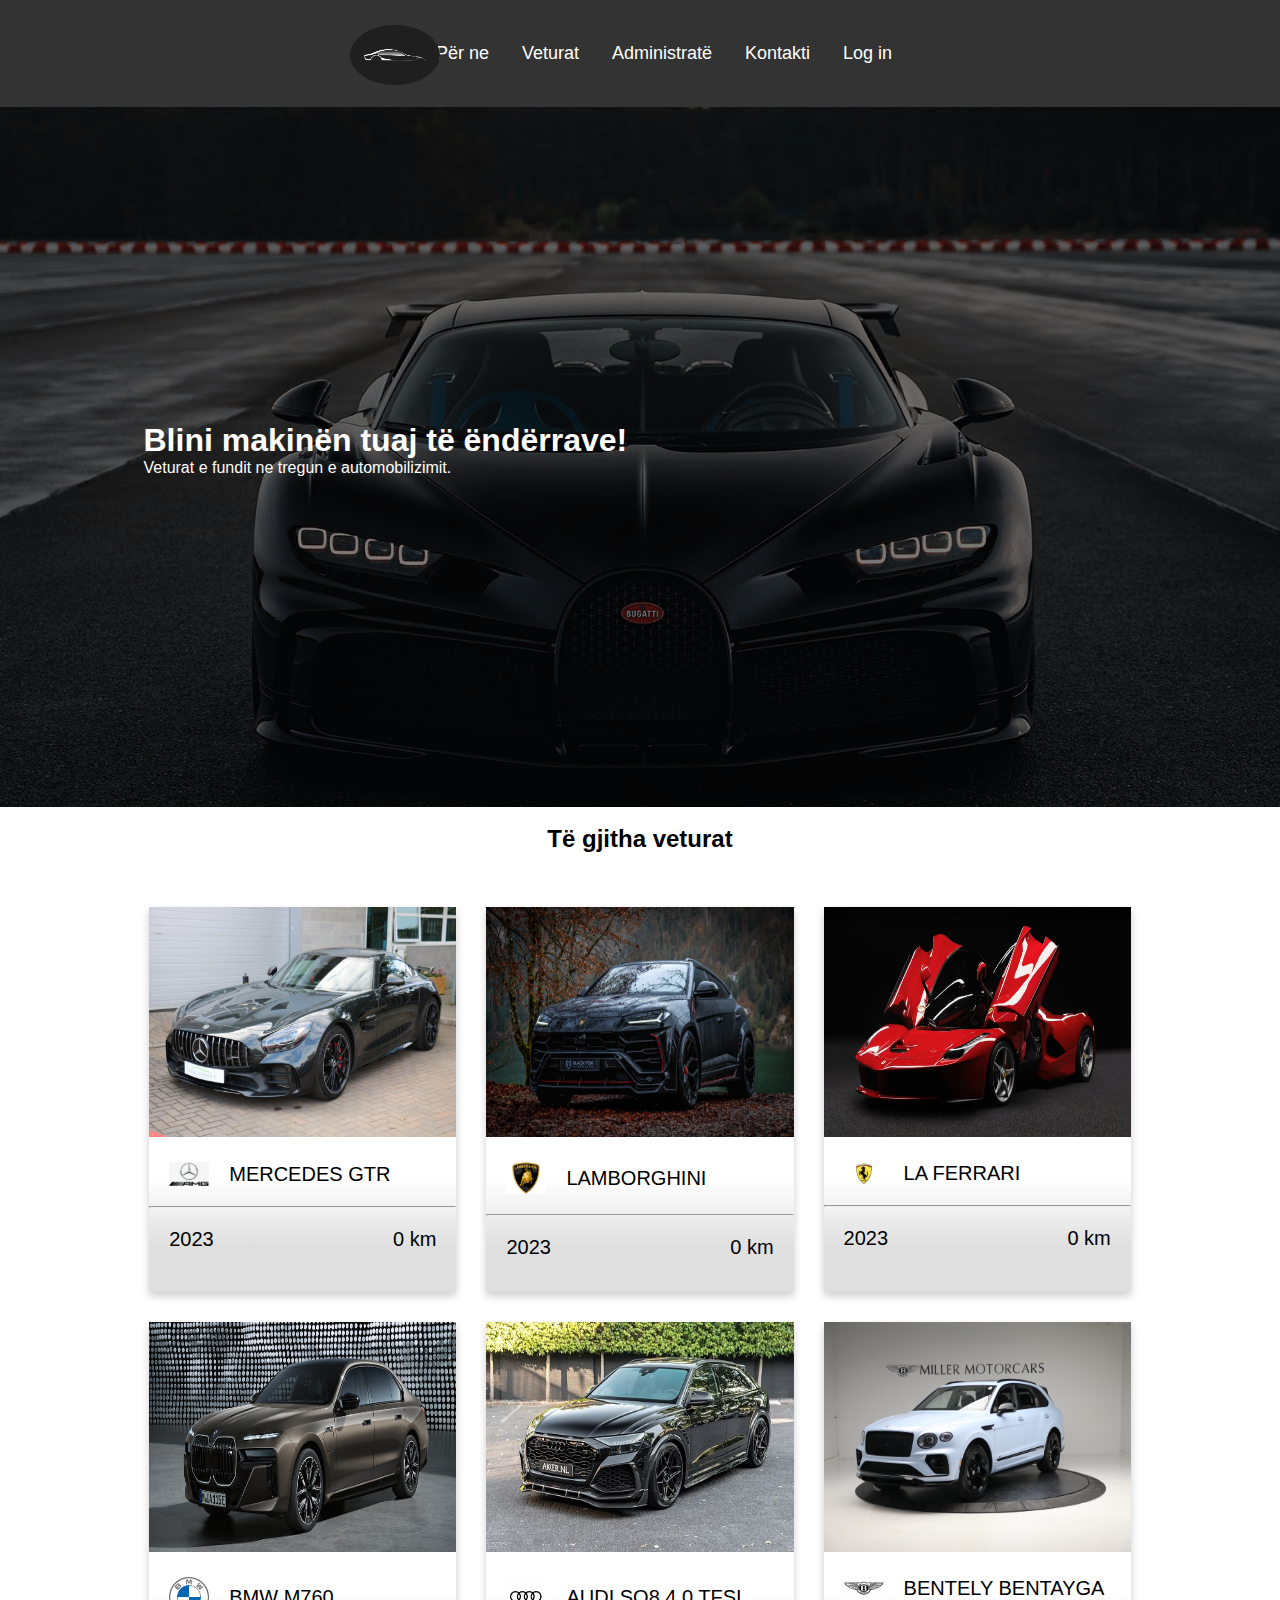
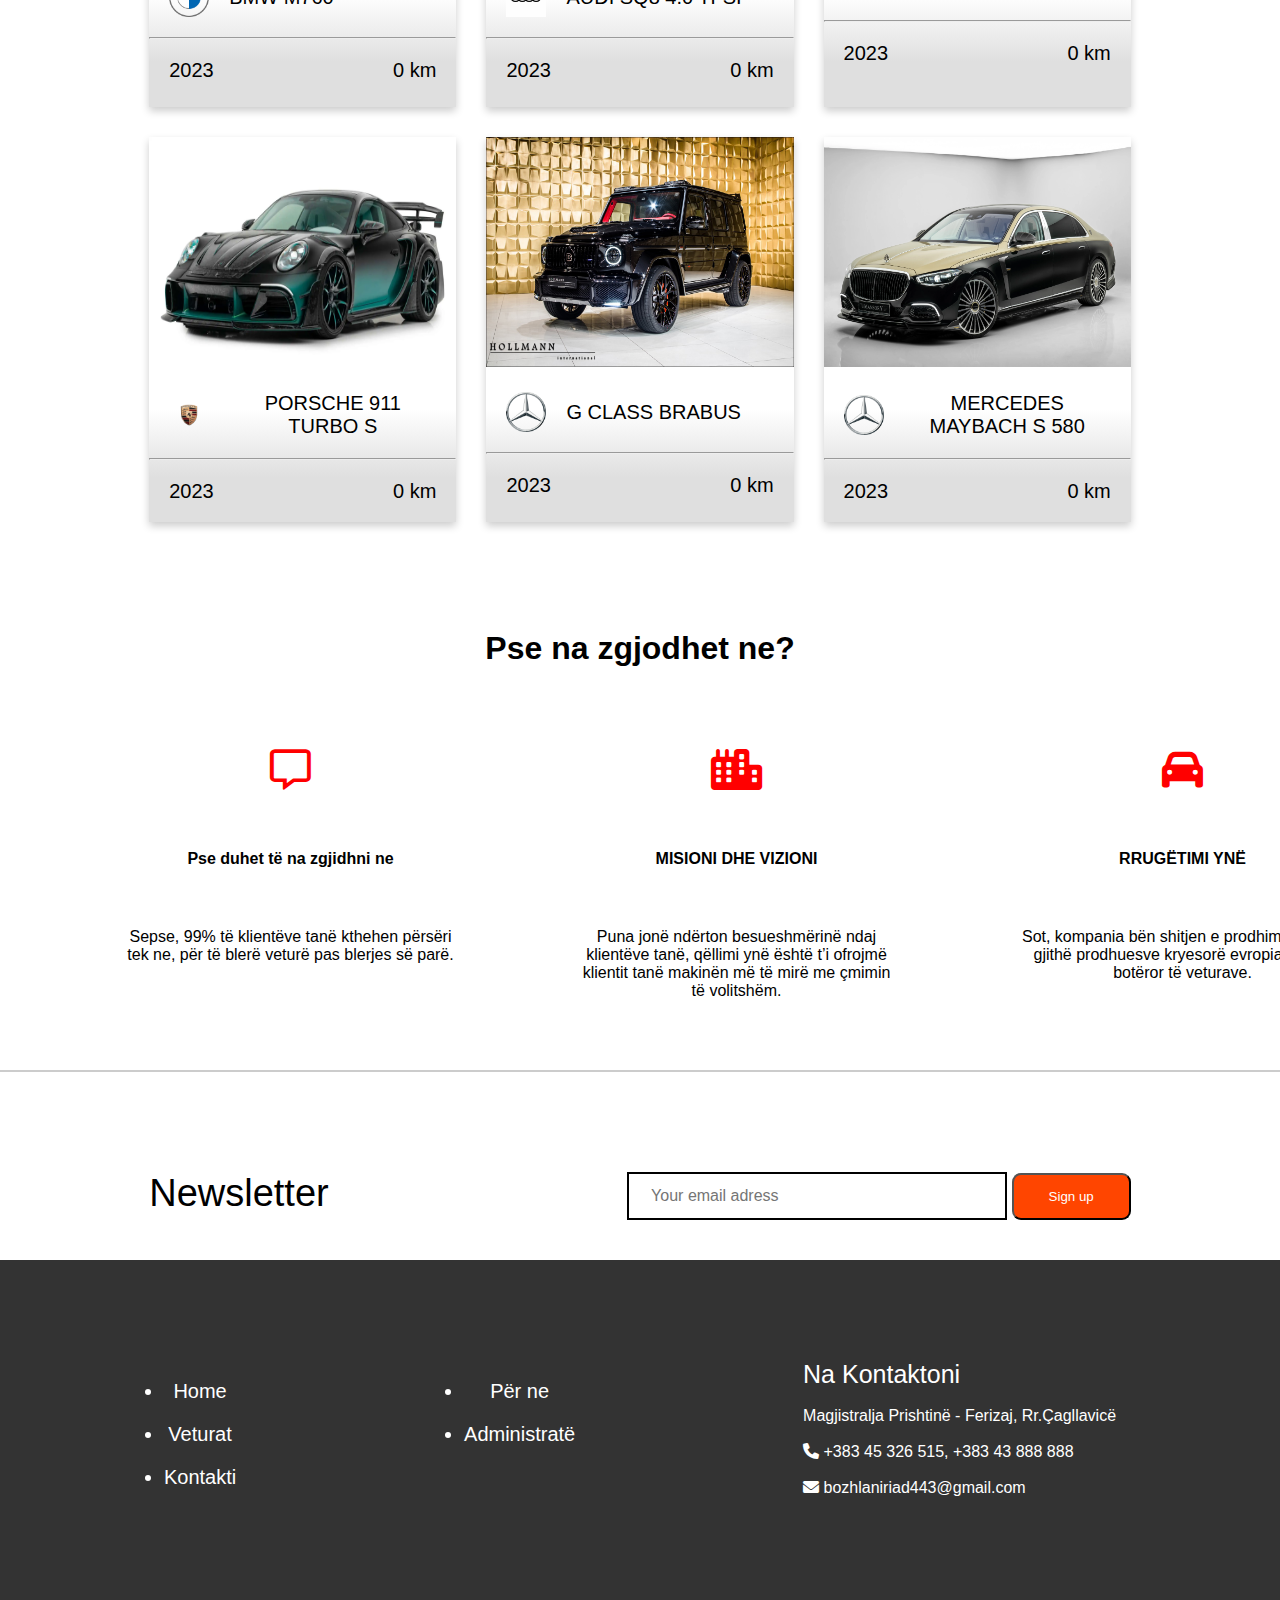
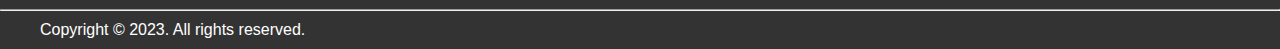
==== commit 3840ea09: "fiexd some things" ====
--- a/index.html
+++ b/index.html
@@ -9,18 +9,18 @@
     <title>AutoSalloni</title>
 </head>
 <body>
-        <header>
-            <div class="meny">
-            <ul>
-               <li><a href="index.html">Home</a></li>
-               <li><a href="për_ne.html">Për ne</a></li>
-               <li><a href="veturat.html">Veturat</a></li>
-               <li><a href="administrata.html">Administratë</a></li>
-               <li><a href="kontakti.html">Kontakti</a></li>
-               <li><a href="login.html">Log in</a></li>
-               
-         </ul>
-         </div>
+    <header>
+        <div class="meny">
+        <ul>
+           <li><a href="index.html">Home</a></li>
+           <li><a href="për_ne.html">Për ne</a></li>
+           <li><a href="veturat.html">Veturat</a></li>
+           <li><a href="administrata.html">Administratë</a></li>
+           <li><a href="kontakti.html">Kontakti</a></li>
+           <li><a href="login.html">Log in</a></li>
+          
+     </ul>
+     </div>
      <div class="foto1">
         <div class="h11">
             <h1>Blini makinën tuaj të ëndërrave!</h1>
--- a/style.css
+++ b/style.css
@@ -156,7 +156,7 @@
 }
 
 .foto1 {
-        background-image: url("photos/bugatti.png");
+        background-image: url("photos/bugati.png");
         min-height: 700px;
         background-attachment: fixed;
         background-position: center;
@@ -228,7 +228,7 @@
 .p-container{
         display: flex;
         justify-content: space-around;
-        flex-wrap: wrap; /* Lejon*/
+        flex-wrap: wrap; 
         margin-top: 100px;       
         
 }
@@ -236,10 +236,10 @@
 
 
 .button input {  
-    width: 380px; /* Përshembull, përcaktoni gjërësinë sipas dëshirës tuaj */
-    height: 40px; /* Përshembull, përcaktoni lartësinë sipas dëshirës tuaj */
-    padding: 22px; /* Për të shtuar hapësirë brenda input-it */
-    font-size: 16px; /* Për të përcaktuar madhësinë e tekstit brenda input-it */
+    width: 380px; 
+    height: 40px; 
+    padding: 22px;
+    font-size: 16px; 
 }
 
 .button button {
@@ -282,13 +282,13 @@
 
 
 .copyright {
-    background-color: #333; /* Cakto ngjyrën e background-it të tekstit të të drejtave të rezervuara */
-    color: #fff; /* Cakto ngjyrën e tekstit */
-    padding: 10px 40px; /* Shtoni padding sipas preferencave tuaja */
-    
-    text-align: left; /* Qendro tekstin në qendër */
-}
- /*per ne*/
+    background-color: #333; 
+    color: #fff; 
+    padding: 10px 40px; 
+    
+    text-align: left; 
+}
+ 
 
  .text{
     
@@ -588,5 +588,24 @@
     }
 }
 
-
-
+@media (max-width: 768px) {
+    .meny {
+        
+        align-items: center;
+    }
+
+    .meny a {
+        float: none;
+        display: block;
+        text-align: center;
+        width: 100%;
+        box-sizing: border-box;
+    }
+}
+
+@media (max-width: 768px){
+    .icons{
+        flex-direction: column;
+        text-align: center;
+    }
+}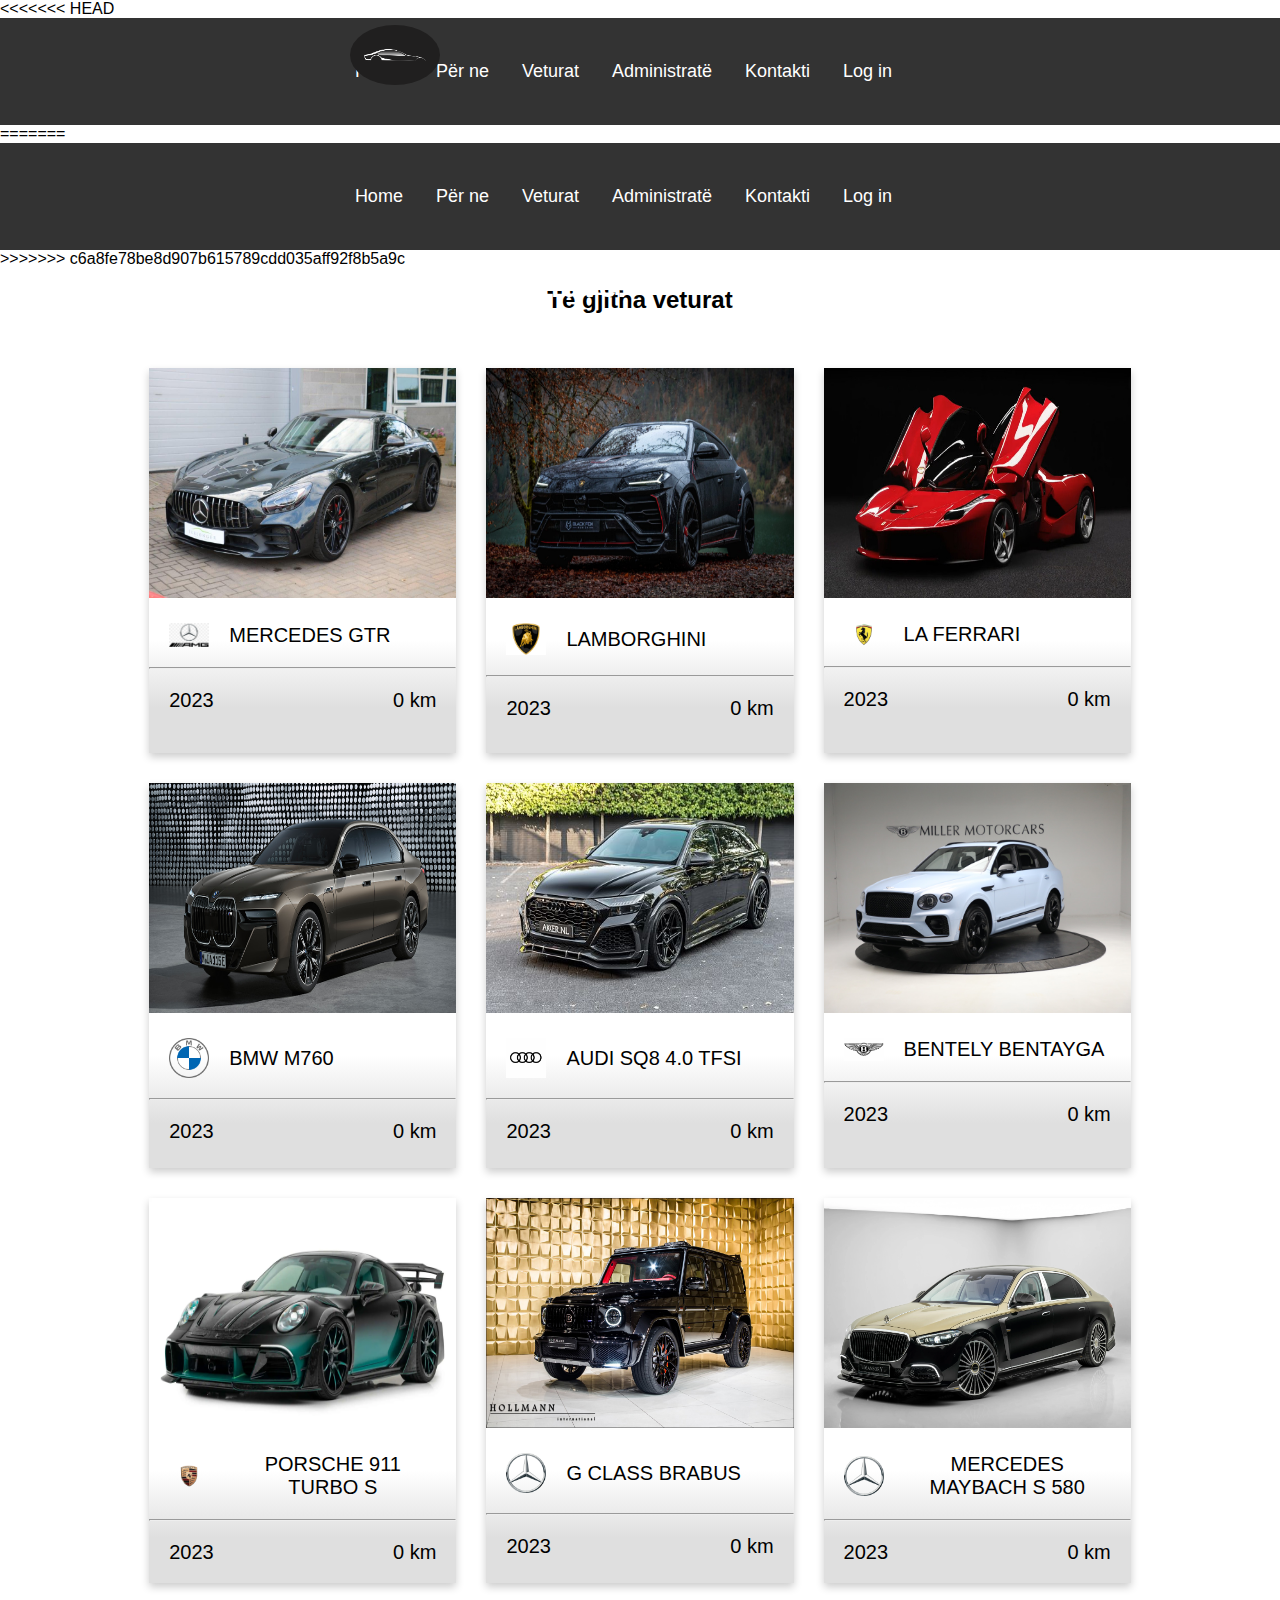
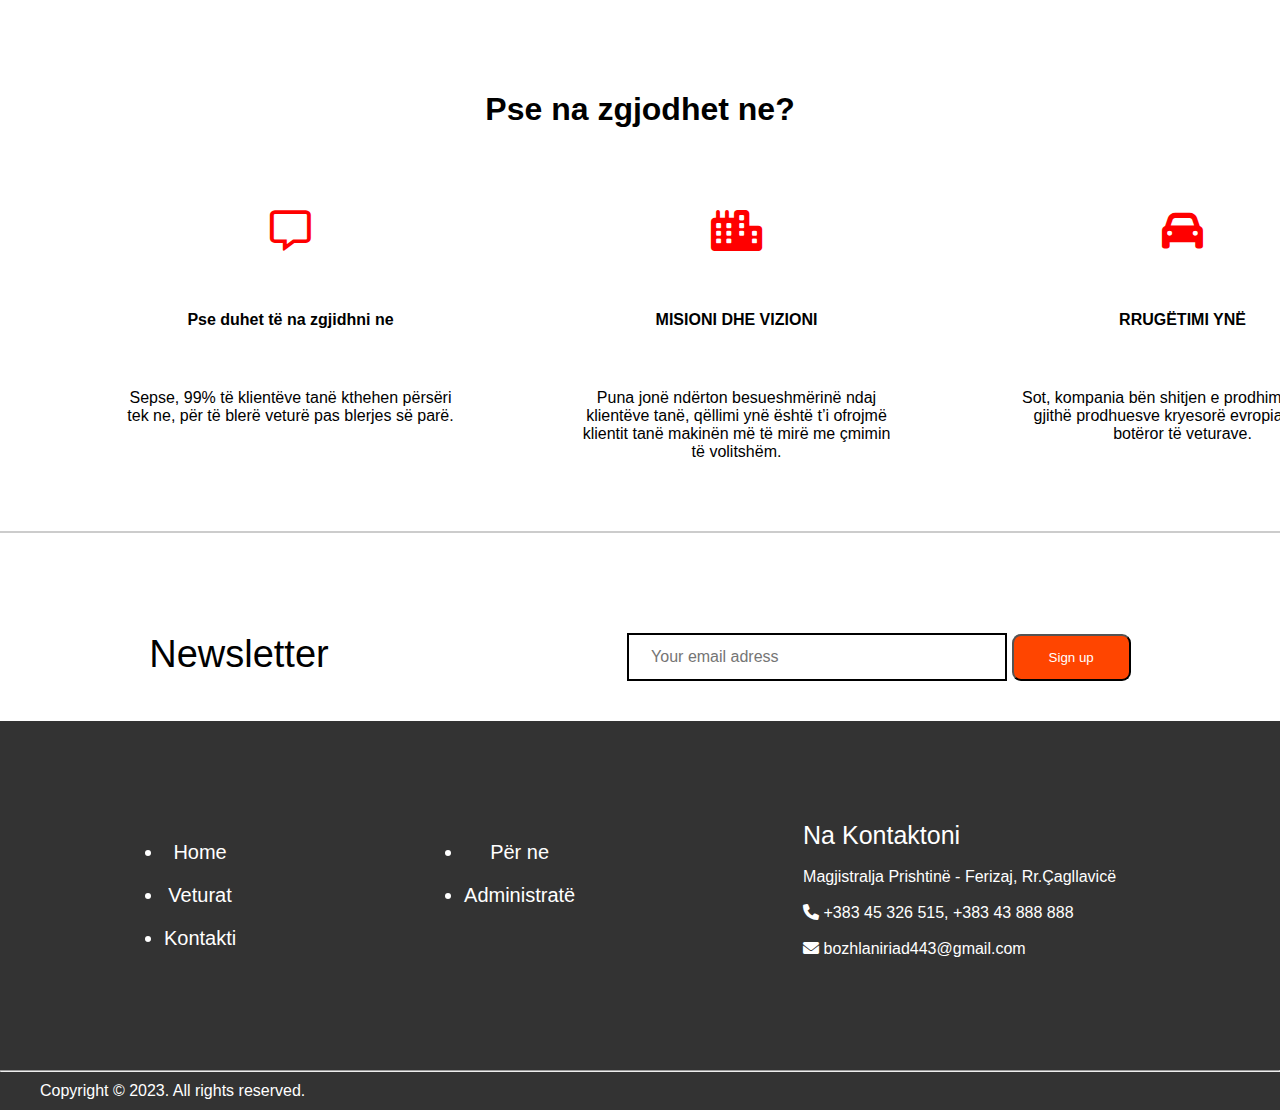
==== commit 84247707: "fixed some things1" ====
--- a/index.html
+++ b/index.html
@@ -9,6 +9,7 @@
     <title>AutoSalloni</title>
 </head>
 <body>
+<<<<<<< HEAD
     <header>
         <div class="meny">
         <ul>
@@ -21,6 +22,20 @@
           
      </ul>
      </div>
+=======
+        <header>
+            <div class="meny">
+            <ul>
+               <li><a href="index.html">Home</a></li>
+               <li><a href="për_ne.html">Për ne</a></li>
+               <li><a href="veturat.html">Veturat</a></li>
+               <li><a href="administrata.html">Administratë</a></li>
+               <li><a href="kontakti.html">Kontakti</a></li>
+               <li><a href="login.html">Log in</a></li>
+               
+         </ul>
+         </div>
+>>>>>>> c6a8fe78be8d907b615789cdd035aff92f8b5a9c
      <div class="foto1">
         <div class="h11">
             <h1>Blini makinën tuaj të ëndërrave!</h1>
--- a/style.css
+++ b/style.css
@@ -156,7 +156,11 @@
 }
 
 .foto1 {
+<<<<<<< HEAD
         background-image: url("photos/bugati.png");
+=======
+        background-image: url("photos/bugatti.png");
+>>>>>>> c6a8fe78be8d907b615789cdd035aff92f8b5a9c
         min-height: 700px;
         background-attachment: fixed;
         background-position: center;
@@ -588,6 +592,7 @@
     }
 }
 
+<<<<<<< HEAD
 @media (max-width: 768px) {
     .meny {
         
@@ -608,4 +613,8 @@
         flex-direction: column;
         text-align: center;
     }
-}+}
+=======
+
+
+>>>>>>> c6a8fe78be8d907b615789cdd035aff92f8b5a9c
